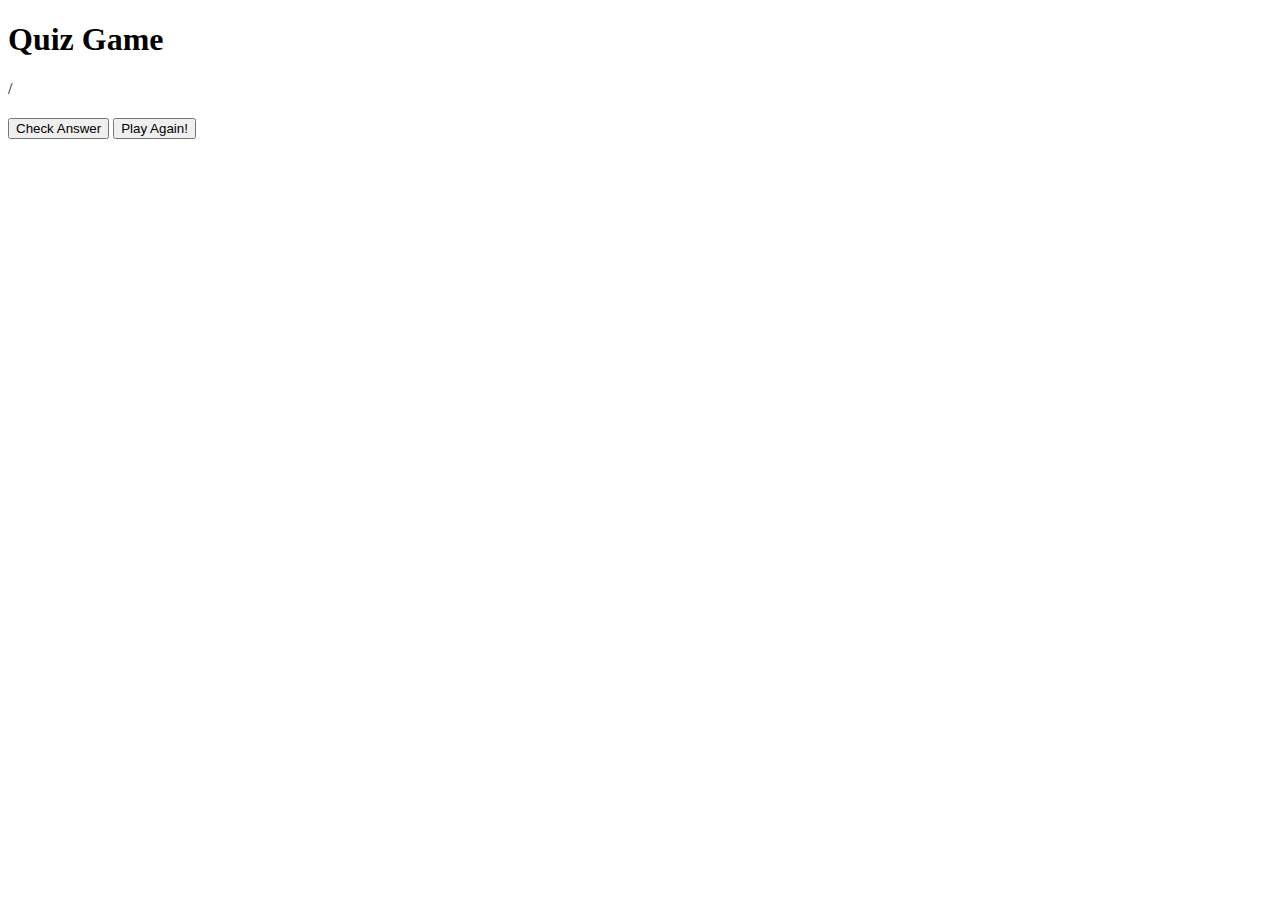
==== draft.html @ 69129388 "Create draft.html" ====
<!DOCTYPE html>
<html lang="en">
<head>
    <meta charset="UTF-8">
    <meta http-equiv="X-UA-Compatible" content="IE=edge">
    <meta name="viewport" content="width=device-width, initial-scale=1.0">
    <title>Quiz Game - API Project</title>
    <link rel="stylesheet" href="https://cdnjs.cloudflare.com/ajax/libs/font-awesome/6.0.0-beta2/css/all.min.css" integrity="sha512-YWzhKL2whUzgiheMoBFwW8CKV4qpHQAEuvilg9FAn5VJUDwKZZxkJNuGM4XkWuk94WCrrwslk8yWNGmY1EduTA==" crossorigin="anonymous" referrerpolicy="no-referrer" />
    <link rel = "stylesheet" href = "main.css">
</head>
<body class = "flex">
    
    <div class = "wrapper">
        <div class = "quiz-container">
            <div class = "quiz-head">
                <h1 class = "quiz-title">Quiz Game</h1>
                <div class = "quiz-score flex">
                    <span id = "correct-score"></span>/<span id = "total-question"></span>
                </div>
            </div>
            <div class = "quiz-body">
                <h2 class = "quiz-question" id = "question"></h2>
                <ul class = "quiz-options"></ul>
                <div id = "result"></div>
            </div>
            <div class = "quiz-foot">
                <button type = "button" id = "check-answer">Check Answer</button>
                <button type = "button" id = "play-again">Play Again!</button>
            </div>
        </div>
    </div>

    <script src = "script.js"></script>
</body>
</html>
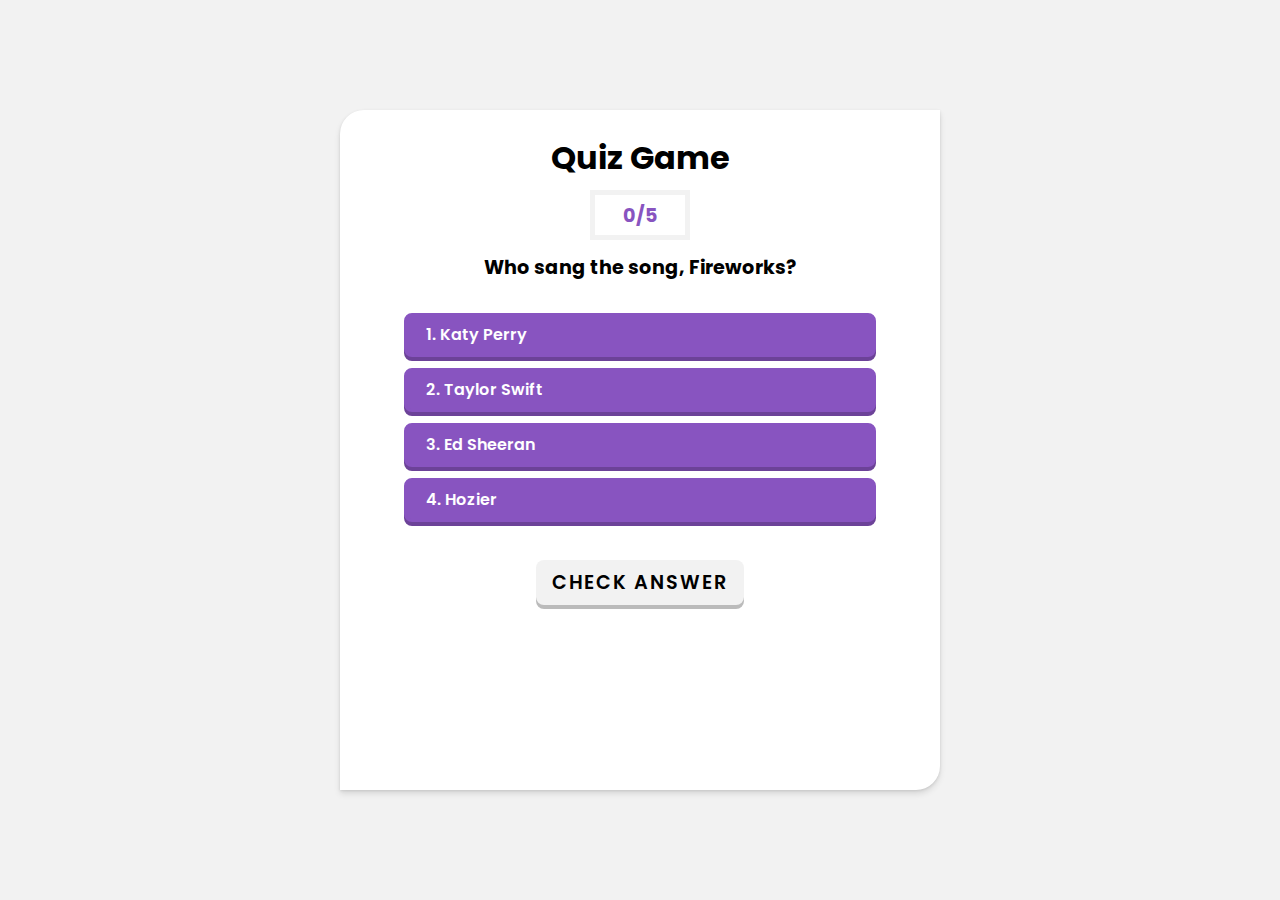
==== commit bb91a75d: "fixed" ====
--- a/draft.html
+++ b/draft.html
@@ -1,35 +1,40 @@
 <!DOCTYPE html>
 <html lang="en">
-<head>
-    <meta charset="UTF-8">
-    <meta http-equiv="X-UA-Compatible" content="IE=edge">
-    <meta name="viewport" content="width=device-width, initial-scale=1.0">
+  <head>
+    <meta charset="UTF-8" />
+    <meta http-equiv="X-UA-Compatible" content="IE=edge" />
+    <meta name="viewport" content="width=device-width, initial-scale=1.0" />
     <title>Quiz Game - API Project</title>
-    <link rel="stylesheet" href="https://cdnjs.cloudflare.com/ajax/libs/font-awesome/6.0.0-beta2/css/all.min.css" integrity="sha512-YWzhKL2whUzgiheMoBFwW8CKV4qpHQAEuvilg9FAn5VJUDwKZZxkJNuGM4XkWuk94WCrrwslk8yWNGmY1EduTA==" crossorigin="anonymous" referrerpolicy="no-referrer" />
-    <link rel = "stylesheet" href = "main.css">
-</head>
-<body class = "flex">
-    
-    <div class = "wrapper">
-        <div class = "quiz-container">
-            <div class = "quiz-head">
-                <h1 class = "quiz-title">Quiz Game</h1>
-                <div class = "quiz-score flex">
-                    <span id = "correct-score"></span>/<span id = "total-question"></span>
-                </div>
-            </div>
-            <div class = "quiz-body">
-                <h2 class = "quiz-question" id = "question"></h2>
-                <ul class = "quiz-options"></ul>
-                <div id = "result"></div>
-            </div>
-            <div class = "quiz-foot">
-                <button type = "button" id = "check-answer">Check Answer</button>
-                <button type = "button" id = "play-again">Play Again!</button>
-            </div>
+    <link
+      rel="stylesheet"
+      href="https://cdnjs.cloudflare.com/ajax/libs/font-awesome/6.0.0-beta2/css/all.min.css"
+      integrity="sha512-YWzhKL2whUzgiheMoBFwW8CKV4qpHQAEuvilg9FAn5VJUDwKZZxkJNuGM4XkWuk94WCrrwslk8yWNGmY1EduTA=="
+      crossorigin="anonymous"
+      referrerpolicy="no-referrer"
+    />
+    <link rel="stylesheet" href="/main.css" />
+  </head>
+  <body class="flex">
+    <div class="wrapper">
+      <div class="quiz-container">
+        <div class="quiz-head">
+          <h1 class="quiz-title">Quiz Game</h1>
+          <div class="quiz-score flex">
+            <span id="correct-score"></span>/<span id="total-question"></span>
+          </div>
         </div>
+        <div class="quiz-body">
+          <h2 class="quiz-question" id="question"></h2>
+          <ul class="quiz-options"></ul>
+          <div id="result"></div>
+        </div>
+        <div class="quiz-foot">
+          <button type="button" id="check-answer">Check Answer</button>
+          <button type="button" id="play-again">Play Again!</button>
+        </div>
+      </div>
     </div>
 
-    <script src = "script.js"></script>
-</body>
+    <script src="/script.js"></script>
+  </body>
 </html>
--- a/main.css
+++ b/main.css
@@ -0,0 +1,162 @@
+@import url('https://fonts.googleapis.com/css2?family=Poppins:wght@300;400;500;600;700;800;900&display=swap');
+*{
+    padding: 0;
+    margin: 0;
+    box-sizing: border-box;
+}
+:root{
+    --light-purple-color: #8854C0;
+    --light-color: #fff;
+    --dark-color: #000;
+    --grey-color: #f2f2f2;
+    --transition: all 300ms ease-in-out;
+}
+.flex{
+    display: flex;
+    align-items: center;
+    justify-content: center;
+}
+body{
+    min-height: 100vh;
+    font-family: 'Poppins', sans-serif;
+    color: var(--dark-color);
+    background: var(--grey-color);
+}
+.wrapper{
+    background: var(--light-color);
+    padding: 1.5rem 4rem 3rem 4rem;
+    width: 600px;
+    height: 680px;
+    border-top-left-radius: 1.5rem;
+    border-bottom-right-radius: 1.5rem;
+    position: relative;
+    box-shadow: 0 4px 6px rgb(0 0 0 / 10%), 0 1px 3px rgb(0 0 0 / 10%);
+}
+.quiz-title{
+    text-align: center;
+    font-size: 2rem;
+}
+.quiz-score{
+    text-align: right;
+    font-weight: 600;
+    font-size: 1.2rem;
+    margin-bottom: 1rem;
+    border: 5px solid var(--grey-color);
+    font-weight: bold;
+    width: 100px;
+    height: 50px;
+    margin: .5rem auto 1rem auto;
+    color: var(--light-purple-color);
+}
+.quiz-question{
+    font-size: 1.2rem;
+    text-align: center;
+    line-height: 1.3;
+    margin-bottom: 2rem;
+}
+.quiz-question .category{
+    font-size: 0.9rem;
+    font-weight: 500;
+    background-color: var(--light-purple-color);
+    color: var(--light-color);
+    padding: .2rem .4rem;
+    border-radius: .2rem;
+    margin-top: 0.5rem;
+    display: inline-block;
+}
+.quiz-options{
+    list-style-type: none;
+    margin: 1rem 0;
+}
+.quiz-options li{
+    border-radius: 0.5rem;
+    font-weight: 600;
+    margin: .7rem 0;
+    padding: .4rem 1.2rem;
+    cursor: pointer;
+    border: 3px solid var(--light-purple-color);
+    background-color: var(--light-purple-color);
+    color: var(--light-color);
+    box-shadow: 0 4px 0 0 #6c4298;
+    transition: var(--transition);
+}
+.quiz-options li:hover{
+    background-color: var(--grey-color);
+    color: var(--dark-color);
+    border-color: var(--grey-color);
+    box-shadow: 0 4px 0 0 #bbbbbb;
+}
+.quiz-options li:active{
+    transform: scale(0.97);
+}
+/* js related */
+.selected{
+    background-color: var(--grey-color)!important;
+    color: var(--dark-color)!important;
+    border-color: var(--grey-color)!important;
+    box-shadow: 0 4px 0 0 #bbbbbb!important;
+}
+.quiz-foot button{
+    border: none;
+    border-radius: 0.5rem;
+    outline: 0;
+    font-family: 'Poppins', sans-serif;
+    font-size: 1.2rem;
+    font-weight: 600;
+    padding: .5rem 1rem;    
+    margin: 0 auto 0 auto;
+    text-transform: uppercase;
+    cursor: pointer;
+    display: block;
+    background-color: var(--grey-color);
+    color: var(--dark-color);
+    letter-spacing: 2px;
+    transition: var(--transition);
+    box-shadow: 0 4px 0 0 #bbbbbb;
+}
+.quiz-foot button:hover{
+    background-color: #e6e6e6;
+    box-shadow: 0 4px 0 0 #a7a7a7;
+}
+.quiz-foot button:active{
+    transform: scale(0.95);
+}
+#play-again{
+    display: none;
+}
+#result{
+    padding: .7rem 0;
+    text-align: center;
+    font-weight: 600;
+    font-size: 1.3rem;
+}
+#result i{
+    width: 30px;
+    height: 30px;
+    border-radius: 50%;
+    line-height: 30px;
+    margin-right: .5rem;
+    margin-bottom: .5rem;
+    background-color: var(--light-purple-color);
+    color: var(--light-color);
+}
+
+
+
+
+@media(max-width: 678px){
+    .quiz-title{
+        font-size: 1.6rem;
+    }
+    .wrapper{
+        margin: 3rem 0;
+        width: 90%;
+        height: 90%;
+        padding: 1.5rem 1rem 3rem 1rem;
+        border-top-left-radius: 0;
+        border-bottom-right-radius: 0;
+    }
+    .quiz-foot button{
+        font-size: 1rem;
+    }
+}